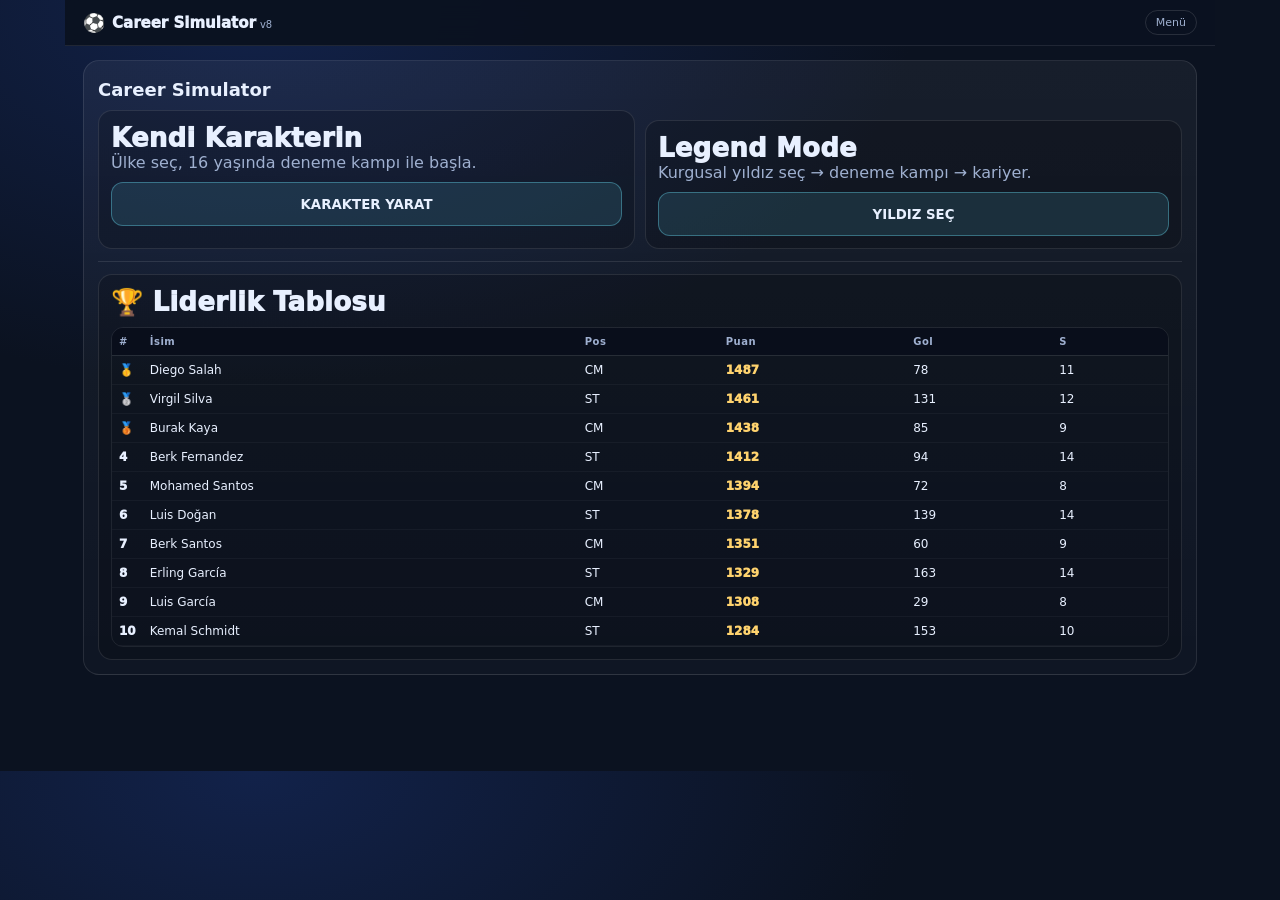
==== index.html @ 49fc375b "Add files via upload" ====
<!doctype html>
<html lang="tr">
<head>
  <meta charset="utf-8" />
  <meta name="viewport" content="width=device-width,initial-scale=1" />
  <title>Career Simulator v8 FULL</title>
  <link rel="stylesheet" href="style.css" />
</head>
<body>

<!-- GOAL REVEAL OVERLAY -->
<div id="goalRevealOverlay" class="goalRevealOverlay" style="display:none">
  <div class="goalRevealCard" id="goalRevealCard">
    <div class="goalRevealType" id="goalRevealType">KULÜP HEDEFİ</div>
    <div class="goalRevealLabel" id="goalRevealLabel">-</div>
    <div class="goalRevealResult" id="goalRevealResult">-</div>
    <div class="goalRevealOutcome" id="goalRevealOutcome"></div>
    <button class="btn good full" id="btnGoalNext">DEVAM →</button>
  </div>
</div>

<!-- ACHIEVEMENT OVERLAY -->
<div id="achOverlay" class="achOverlay" style="display:none">
  <div class="achCard achBorder-gold" id="achCard">
    <span class="achBadge" id="achBadge">🏆</span>
    <div class="achUnlocked">✦ BAŞARIM AÇILDI ✦</div>
    <div class="achName" id="achName">-</div>
    <div class="achDesc" id="achDesc">-</div>
    <button class="btn good full" id="btnAchNext">DEVAM →</button>
  </div>
</div>

<div id="loader" class="overlay hidden" aria-hidden="true">
  <div class="overlayCard">
    <div class="ball">⚽</div>
    <div class="overlayText" id="loaderText">Simüle ediliyor…</div>
    <div class="overlaySub" id="loaderSub">Lütfen bekle…</div>
  </div>
</div>

<div id="modalWrap" class="modalWrap">
  <div class="modal">
    <div class="row" style="justify-content:space-between">
      <div class="modalTitle" id="modalTitle">KART</div>
      <div class="tag" id="modalStep">1/3</div>
    </div>
    <div class="modalDesc" id="modalDesc">...</div>
    <div class="modalOutcome" id="modalOutcome">Kartı çevir…</div>
    <div class="hr"></div>
    <div class="row" style="justify-content:flex-end">
      <button class="btn secondary" id="btnReveal">KARTI ÇEVİR</button>
      <button class="btn good hidden" id="btnNext">DEVAM</button>
    </div>
    <div class="foot" id="modalFoot">Tryout</div>
  </div>
</div>

<div class="wrap">
  <div class="sticky-header">
    <div class="sh-row1">
      <div class="sh-brand">
        <span class="sh-ball">⚽</span>
        <span class="sh-title">Career Simulator<span class="sh-ver">v8</span></span>
      </div>
      <div class="sh-state" id="pillState">Menü</div>
    </div>
    <div class="sh-player" id="shPlayer">
      <div class="sh-stat"><span class="sh-k">Yaş</span><span class="sh-v" id="shAge">-</span></div>
      <div class="sh-sep"></div>
      <div class="sh-stat"><span class="sh-k">Rating</span><span class="sh-v" id="shRating">-</span></div>
      <div class="sh-sep"></div>
      <div class="sh-stat"><span class="sh-k">Rep</span><span class="sh-v" id="shRep">-</span></div>
      <div class="sh-sep"></div>
      <div class="sh-stat"><span class="sh-k">Sezon</span><span class="sh-v" id="shSeason">-</span></div>
      <div class="sh-sep"></div>
      <div class="sh-stat"><span class="sh-k">📱</span><span class="sh-v" id="shFollowers">-</span></div>
    </div>
  </div>

  <!-- MENU -->
  <div id="screenMain" class="panel">
    <h2>Career Simulator</h2>

    <div id="continueWrap" class="continue-btn-wrap hidden">
      <button class="btn good full" id="btnContinue">▶ Kariyere Devam Et</button>
      <div class="foot" id="continueInfo" style="margin-top:6px;text-align:center">—</div>
      <div class="hr"></div>
    </div>

    <div class="two">
      <div class="card">
        <div class="big">Kendi Karakterin</div>
        <div class="muted">Ülke seç, 16 yaşında deneme kampı ile başla.</div>
        <div style="margin-top:10px">
          <button class="btn full" id="btnGoCustom">KARAKTER YARAT</button>
        </div>
      </div>
      <div class="card">
        <div class="big">Legend Mode</div>
        <div class="muted">Kurgusal yıldız seç → deneme kampı → kariyer.</div>
        <div style="margin-top:10px">
          <button class="btn full" id="btnGoLegend">YILDIZ SEÇ</button>
        </div>
      </div>
    </div>

    <div class="hr"></div>
    <div class="card">
      <div class="big" style="margin-bottom:10px">🏆 Liderlik Tablosu</div>
      <div class="lb-wrap">
        <table class="lb-tbl">
          <thead><tr>
            <th>#</th><th>İsim</th><th>Pos</th><th>Puan</th><th>Gol</th><th>S</th>
          </tr></thead>
          <tbody id="lbBody"></tbody>
        </table>
      </div>
    </div>
  </div>

  <!-- CUSTOM CREATE -->
  <div id="screenCustom" class="panel hidden">
    <h2>Kendi Karakterini Yarat</h2>
    <div class="two">
      <div>
        <label>İsim (opsiyonel)</label>
        <input id="inpName" placeholder="Örn: Korhan" />
      </div>
      <div>
        <label>Pozisyon</label>
        <select id="selPos">
          <option value="ST">ST (Forvet)</option>
          <option value="CM">CM (Orta saha)</option>
        </select>
      </div>
    </div>

    <label>Ülke</label>
    <select id="selNation"></select>

    <div class="hr"></div>
    <div class="row">
      <button class="btn secondary" id="btnBackFromCustom">← Menü</button>
      <button class="btn good" id="btnStartCustom">Deneme Kampına Gir</button>
    </div>
  </div>

  <!-- LEGEND SELECT -->
  <div id="screenLegend" class="panel hidden">
    <h2>Legend Mode</h2>
    <div class="muted">Gerçek isim yok. Tamamen kurgusal.</div>
    <div class="hr"></div>
    <div class="two">
      <div class="card" id="legendList"></div>
      <div class="card">
        <div class="big" id="legendName">Seçim yok</div>
        <div class="muted" id="legendMeta">Bir oyuncu seç.</div>
        <div class="hr"></div>
        <div class="kvs" id="legendKvs"></div>
        <div class="hr"></div>
        <button class="btn good full" id="btnStartLegend" disabled>Deneme Kampına Gir</button>
        <button class="btn secondary full" id="btnBackFromLegend" style="margin-top:8px">← Menü</button>
      </div>
    </div>
  </div>

  <!-- GAME HUB -->
  <div id="screenGame" class="screen-game hidden">

    <div class="tab-bar">
      <button class="tab-btn active" data-tab="tabStats">📊 Durum</button>
      <button class="tab-btn" data-tab="tabOffers">📋 Teklifler</button>
      <button class="tab-btn" data-tab="tabAch">🏆 Başarım</button>
      <button class="tab-btn" data-tab="tabLig">⚽ Lig</button>
    </div>

    <!-- TAB: Stats -->
    <div id="tabStats" class="tab-content active">
      <div class="panel">
        <div class="kvs">
          <div class="kv"><div class="k">Oyuncu</div><div class="v" id="vName">-</div></div>
          <div class="kv"><div class="k">Ülke / Pozisyon</div><div class="v" id="vNationPos">-</div></div>
          <div class="kv"><div class="k">Yaş / Sezon</div><div class="v" id="vAgeSeason">-</div></div>
          <div class="kv"><div class="k">Kulüp</div><div class="v" id="vClub">-</div></div>
          <div class="kv"><div class="k">Lig Seviyesi</div><div class="v" id="vDivision">-</div></div>
          <div class="kv">
            <div class="k">Rating</div>
            <div class="v"><span id="vRating">-</span><span class="kv-delta" id="dRating"></span></div>
            <div class="prog-wrap"><div class="prog-track"><div class="prog-fill f-rating" id="barRating"></div></div></div>
          </div>
          <div class="kv">
            <div class="k">Rep</div>
            <div class="v"><span id="vRep">-</span><span class="kv-delta" id="dRep"></span></div>
            <div class="prog-wrap"><div class="prog-track"><div class="prog-fill f-rep" id="barRep"></div></div></div>
          </div>
          <div class="kv"><div class="k">Followers</div><div class="v" id="vFollowers">-</div></div>
          <div class="kv"><div class="k">Market / Maaş</div><div class="v" id="vValueWage">-</div></div>
          <div class="kv"><div class="k">Sözleşme</div><div class="v" id="vContract">-</div></div>
          <div class="kv"><div class="k">Hedefler</div><div class="v" id="vGoalsText">-</div></div>
        </div>
        <div class="hr"></div>
        <div class="kvs">
          <div class="kv"><div class="k">Toplam Gol</div><div class="v" id="vGoals">0</div></div>
          <div class="kv"><div class="k">Toplam Asist</div><div class="v" id="vAssists">0</div></div>
          <div class="kv"><div class="k">Lig Şamp.</div><div class="v" id="vLeagueTitles">0</div></div>
          <div class="kv"><div class="k">Kıta Kupası</div><div class="v" id="vIntlTitles">0</div></div>
        </div>
        <div class="hr"></div>
        <div class="row">
          <button class="btn secondary" id="btnSummary">Kariyer Özeti</button>
          <button class="btn danger" id="btnReset">Sıfırla</button>
        </div>
        <div class="foot" id="hubFoot">—</div>
      </div>
    </div>

    <!-- TAB: Offers -->
    <div id="tabOffers" class="tab-content">
      <div class="panel">
        <div class="muted" id="offerSubtitle">-</div>
        <div class="hr"></div>
        <div id="offerList"></div>
      </div>
    </div>

    <!-- TAB: Başarımlar -->
    <div id="tabAch" class="tab-content">
      <div class="panel">
        <div class="muted" style="margin-bottom:10px">Açılan başarımlar renkli, kilitliler soluk görünür.</div>
        <div class="ach-grid" id="achGrid"></div>
      </div>
    </div>

    <!-- TAB: Lig Tablosu -->
    <div id="tabLig" class="tab-content">
      <div class="muted" id="ligTabMeta" style="margin-bottom:10px">Henüz sezon oynanmadı.</div>
      <div class="league-tbl-wrap" id="ligTabWrap" style="display:none">
        <table class="league-tbl"><thead><tr>
          <th class="pos-num">#</th><th>Takım</th><th class="pts">Puan</th><th class="str">Güç</th>
        </tr></thead>
        <tbody id="ligTabBody"></tbody>
        </table>
      </div>
      <div class="lig-legend" id="ligLegend" style="display:none">
        <span>🏆 Şampiyon</span><span>⬇ Küme düştü</span><span style="color:var(--accent)">▶ Sen</span>
      </div>
    </div>

    <!-- Fixed play bar -->
    <div class="play-bar">
      <div class="foot" id="hint">Teklif seçmeden sezon oynayamazsın.</div>
      <button class="btn good full" id="btnPlaySeason" disabled>▶ PLAY SEASON</button>
    </div>
  </div>

  <!-- RESULTS -->
  <div id="screenResults" class="panel hidden">
    <h2>Sezon Sonuçları</h2>
    <div class="muted" id="resHeader">-</div>
    <div class="hr"></div>

    <div class="tab-bar">
      <button class="tab-btn active" data-res-tab="resTabOzet">📊 Özet</button>
      <button class="tab-btn" data-res-tab="resTabDetay">📈 Detay</button>
      <button class="tab-btn" data-res-tab="resTabSosyal">📣 Sosyal</button>
    </div>

    <!-- TAB: Özet -->
    <div id="resTabOzet" class="tab-content active">
      <div id="rLeagueEventBanner" class="hidden card" style="text-align:center;font-size:18px;font-weight:950;padding:16px;margin-bottom:12px;"></div>
      <div class="kvs">
        <div class="kv"><div class="k">Kulüp / Güç</div><div class="v" id="rClub">-</div></div>
        <div class="kv"><div class="k">Lig</div><div class="v" id="rDivision">-</div></div>
        <div class="kv"><div class="k">Lig Bitişi</div><div class="v" id="rLeagueFinish">-</div></div>
        <div class="kv"><div class="k">Maç</div><div class="v" id="rMatches">-</div></div>
        <div class="kv"><div class="k">Gol / Lig Sırası</div><div class="v" id="rGoalsRank">-</div></div>
        <div class="kv"><div class="k">Asist / Lig Sırası</div><div class="v" id="rAssistsRank">-</div></div>
        <div class="kv"><div class="k">Kulüp Hedefi</div><div class="v" id="rClubGoal">-</div></div>
        <div class="kv"><div class="k">Kişisel Hedef</div><div class="v" id="rPersonalGoal">-</div></div>
      </div>
      <div class="hr"></div>
      <div class="kvs">
        <div class="kv"><div class="k">Rating Δ</div><div class="v" id="rRatingDelta">-</div></div>
        <div class="kv"><div class="k">Rep Δ</div><div class="v" id="rRepDelta">-</div></div>
      </div>
    </div>

    <!-- TAB: Detay -->
    <div id="resTabDetay" class="tab-content">
      <div class="kvs">
        <div class="kv"><div class="k">PerfScore</div><div class="v" id="rPerf">-</div></div>
        <div class="kv"><div class="k">Sezon Tipi</div><div class="v" id="rSeasonFlavor">-</div></div>
        <div class="kv"><div class="k">Followers Δ</div><div class="v" id="rFollowers">-</div></div>
        <div class="kv"><div class="k">Value Δ</div><div class="v" id="rValue">-</div></div>
        <div class="kv"><div class="k">Sezon Kazanç</div><div class="v" id="rCash">-</div></div>
        <div class="kv"><div class="k">Kritik Sezon</div><div class="v" id="rCritical">-</div></div>
        <div class="kv"><div class="k">Lig Olayı</div><div class="v" id="rLeagueEvent">-</div></div>
        <div class="kv"><div class="k">Rating Δ / Rep Δ</div><div class="v" id="rRatingRep">-</div></div>
        <div class="kv" style="grid-column:1/-1"><div class="k">Zar Olayları</div><div class="v" id="rDiceSummary">-</div></div>
        <div class="kv" style="grid-column:1/-1"><div class="k">Legendary Growth</div><div class="v" id="rLegendary">-</div></div>
      </div>
    </div>

    <!-- TAB: Sosyal -->
    <div id="resTabSosyal" class="tab-content">
      <div class="card">
        <div class="log" id="rTweets" style="font-size:13px;line-height:1.55;"></div>
      </div>
      <div class="hr"></div>
      <div class="card">
        <div class="log" id="rEvent" style="font-size:14px;line-height:1.65;color:rgba(232,240,255,.92);"></div>
      </div>
    </div>

    <div class="hr"></div>
    <div class="row">
      <button class="btn secondary" id="btnLeagueTable">Lig Tablosu</button>
      <button class="btn good" id="btnNextSeason">NEXT SEASON</button>
    </div>
  </div>

  <!-- SUMMARY -->
  <div id="screenSummary" class="panel hidden">

    <div class="retire-hero">
      <div class="retire-badge" id="sHeroBadge">🎖️</div>
      <div class="retire-title" id="sHeroTier">-</div>
      <div class="retire-name" id="sHeroName">-</div>
      <div class="retire-meta" id="sHeroMeta">-</div>
    </div>

    <div class="hr"></div>

    <div class="tab-bar">
      <button class="tab-btn active" data-sum-tab="sumTabKariyer">🏆 Kariyer</button>
      <button class="tab-btn" data-sum-tab="sumTabGecmis">📅 Geçmiş</button>
      <button class="tab-btn" data-sum-tab="sumTabBas">🎖️ Başarımlar</button>
    </div>

    <!-- TAB: Kariyer -->
    <div id="sumTabKariyer" class="tab-content active">
      <div class="stat-big" id="sumStatBig">
        <div class="stat-big-item anim-fiu" style="animation-delay:.05s">
          <div class="sbk">Toplam Gol</div><div class="sbv" id="sGoals">-</div>
        </div>
        <div class="stat-big-item anim-fiu" style="animation-delay:.10s">
          <div class="sbk">Toplam Asist</div><div class="sbv" id="sAssists">-</div>
        </div>
        <div class="stat-big-item anim-fiu" style="animation-delay:.15s">
          <div class="sbk">Lig Şamp.</div><div class="sbv" id="sLeague">-</div>
        </div>
        <div class="stat-big-item anim-fiu" style="animation-delay:.20s">
          <div class="sbk">Kıta Kupası</div><div class="sbv" id="sIntl">-</div>
        </div>
        <div class="stat-big-item anim-fiu" style="animation-delay:.25s">
          <div class="sbk">Emekli Rating</div><div class="sbv" id="sRetireRating">-</div>
        </div>
        <div class="stat-big-item anim-fiu" style="animation-delay:.28s">
          <div class="sbk">Peak Rating</div><div class="sbv" id="sPeakRating">-</div>
        </div>
        <div class="stat-big-item anim-fiu" style="animation-delay:.30s">
          <div class="sbk">Rep</div><div class="sbv" id="sRep">-</div>
        </div>
        <div class="stat-big-item anim-fiu" style="animation-delay:.35s">
          <div class="sbk">Toplam Kazanç</div><div class="sbv" id="sCash">-</div>
        </div>
        <div class="stat-big-item anim-fiu" style="animation-delay:.40s">
          <div class="sbk">Kariyer Puanı</div><div class="sbv" id="sScore">-</div>
        </div>
        <div class="stat-big-item anim-fiu" style="animation-delay:.45s">
          <div class="sbk">Peak Followers</div><div class="sbv" id="sPeakFollowers">-</div>
        </div>
        <div class="stat-big-item anim-fiu" style="animation-delay:.50s">
          <div class="sbk">En Yüksek Market</div><div class="sbv" id="sPeakValue">-</div>
        </div>
      </div>
      <div class="hr"></div>
      <div class="kvs">
        <div class="kv" style="grid-column:1/-1">
          <div class="k">Followers</div><div class="v" id="sFollowers">-</div>
        </div>
      </div>
    </div>

    <!-- TAB: Geçmiş -->
    <div id="sumTabGecmis" class="tab-content">
      <div class="card" style="margin-top:8px">
        <div class="big">En İyi Sezon</div>
        <div class="log" id="sBestSeason">-</div>
      </div>
      <div class="hr"></div>
      <div class="card">
        <div class="big">Kulüp Geçmişi</div>
        <div class="log" id="sClubHistory">-</div>
      </div>
      <div class="hr"></div>
      <div class="card">
        <div class="big">Hafıza</div>
        <div class="log" id="sMemory">-</div>
      </div>
    </div>

    <!-- TAB: Başarımlar -->
    <div id="sumTabBas" class="tab-content">
      <div class="ach-grid" id="sumAchGrid" style="margin-top:8px"></div>
    </div>

    <div class="hr"></div>
    <div class="row">
      <button class="btn danger" id="btnReset2">Yeni Kariyer</button>
    </div>
    <div class="foot">Not: Kulüp/oyuncu isimleri kurgusaldır.</div>
  </div>
</div>

<!-- Audio -->
<audio id="sndBgm"     src="audio/bgm.mp3"     loop preload="auto"></audio>
<audio id="sndClick"   src="audio/click.mp3"   preload="auto"></audio>
<audio id="sndClick2"  src="audio/click2.mp3"  preload="auto"></audio>
<audio id="sndSuccess" src="audio/success.mp3" preload="auto"></audio>
<audio id="sndReward"  src="audio/reward.mp3"  preload="auto"></audio>
<audio id="sndFail"    src="audio/fail.mp3"    preload="auto"></audio>
<audio id="sndWhoosh"  src="audio/whoosh.mp3"  preload="auto"></audio>

<script src="game.js"></script>
</body>
</html>
---- style.css ----
:root { --bg:#0b1220; --muted:#9fb0d0; --text:#e8f0ff; --accent:#6ee7ff; --good:#6cff8a; --bad:#ff6b6b; --warn:#ffd36e; }
*{ box-sizing:border-box; font-family: system-ui, -apple-system, Segoe UI, Roboto, Arial, sans-serif; }
body{ margin:0; background:radial-gradient(1200px 700px at 20% 0%, #12224a 0%, var(--bg) 55%); color:var(--text); }
.wrap{ max-width:1150px; margin:0 auto; padding:18px; }
.topbar{ display:flex; gap:12px; align-items:center; justify-content:space-between; margin-bottom:14px; }
.brand{ font-weight:950; letter-spacing:.2px; }
.pill{ font-size:12px; color:var(--muted); border:1px solid rgba(255,255,255,.12); padding:6px 10px; border-radius:999px; }
.grid{ display:grid; grid-template-columns: 1.15fr .85fr; gap:14px; }
@media (max-width: 980px){ .grid{ grid-template-columns:1fr; } }
.panel{ background:linear-gradient(180deg, rgba(255,255,255,.05), rgba(255,255,255,.02)); border:1px solid rgba(255,255,255,.10); border-radius:16px; padding:14px; }
.panel h2{ margin:4px 0 10px; font-size:18px; }
.muted{ color:var(--muted); }
.row{ display:flex; gap:10px; flex-wrap:wrap; align-items:center; }
.btn{
  background:rgba(110,231,255,.12);
  border:1px solid rgba(110,231,255,.35);
  color:var(--text);
  padding:10px 12px;
  border-radius:12px;
  cursor:pointer;
  font-weight:900;
}
.btn:hover{ filter:brightness(1.08); }
.btn.secondary{ background:rgba(255,255,255,.06); border-color:rgba(255,255,255,.14); font-weight:800; }
.btn.danger{ background:rgba(255,107,107,.12); border-color:rgba(255,107,107,.35); }
.btn.good{ background:rgba(108,255,138,.10); border-color:rgba(108,255,138,.28); }
.btn.warn{ background:rgba(255,211,110,.10); border-color:rgba(255,211,110,.28); }
.btn:disabled{ opacity:.45; cursor:not-allowed; }
.btn.full{ width:100%; justify-content:center; display:flex; }
.card{ background:rgba(0,0,0,.18); border:1px solid rgba(255,255,255,.10); border-radius:14px; padding:12px; }
.card + .card{ margin-top:10px; }
.kvs{ display:grid; grid-template-columns:1fr 1fr; gap:10px; }
@media (max-width:720px){ .kvs{ grid-template-columns:1fr; } }
.kv{ background:rgba(255,255,255,.04); border:1px solid rgba(255,255,255,.08); border-radius:12px; padding:10px; }
.kv .k{ font-size:12px; color:var(--muted); }
.kv .v{ font-size:16px; font-weight:950; margin-top:2px; }
.big{ font-size:26px; font-weight:950; letter-spacing:.2px; }
.tag{ display:inline-flex; align-items:center; gap:6px; padding:4px 9px; border-radius:999px; border:1px solid rgba(255,255,255,.12); color:var(--muted); font-size:12px; }
.tag.good{ border-color:rgba(108,255,138,.35); color:rgba(108,255,138,.95); }
.tag.bad{ border-color:rgba(255,107,107,.35); color:rgba(255,107,107,.95); }
.tag.warn{ border-color:rgba(255,211,110,.35); color:rgba(255,211,110,.95); }
.hr{ height:1px; background:rgba(255,255,255,.10); margin:12px 0; }
.foot{ margin-top:12px; font-size:12px; color:rgba(159,176,208,.92); line-height:1.35; }
select,input{ width:100%; padding:10px 12px; border-radius:12px; border:1px solid rgba(255,255,255,.12); background:rgba(0,0,0,.20); color:var(--text); }
label{ display:block; font-size:12px; color:var(--muted); margin:10px 0 6px; }
.hidden{ display:none !important; }
.two{ display:grid; grid-template-columns:1fr 1fr; gap:10px; }
@media (max-width:800px){ .two{ grid-template-columns:1fr; } }

/* ── Mobile-first rework ── */
.screen-game{ display:block; }
.tab-bar{
  display:flex;
  margin-bottom:14px;
  border-radius:14px;
  overflow:hidden;
  border:1px solid rgba(255,255,255,.10);
  background:rgba(0,0,0,.20);
}
#screenGame > .tab-bar{
  position:sticky;
  top:var(--sh-h, 84px);
  z-index:40;
  background:rgba(11,18,32,.97);
  backdrop-filter:blur(8px);
  -webkit-backdrop-filter:blur(8px);
  border-radius:0;
  border-left:none;
  border-right:none;
  border-top:none;
  margin:0 -18px 14px;
  padding:0 18px;
}
.tab-btn{
  flex:1;
  padding:14px 8px;
  background:transparent;
  border:none;
  border-right:1px solid rgba(255,255,255,.10);
  color:var(--muted);
  cursor:pointer;
  font-size:14px;
  font-weight:900;
  letter-spacing:.2px;
  transition:background .15s, color .15s;
}
.tab-btn:last-child{ border-right:none; }
.tab-btn.active{ background:rgba(110,231,255,.14); color:var(--accent); }
.tab-content{ display:none; }
.tab-content.active{ display:block; }
.play-bar{
  position:fixed;
  bottom:0; left:0; right:0;
  padding:10px 18px 16px;
  background:rgba(11,18,32,.96);
  backdrop-filter:blur(10px);
  -webkit-backdrop-filter:blur(10px);
  border-top:1px solid rgba(255,255,255,.12);
  z-index:100;
}
.wrap{ padding-bottom:96px; }
.btn{ min-height:44px; display:inline-flex; align-items:center; justify-content:center; }
select,input{ min-height:44px; }
.log{ white-space:pre-line; font-size:13px; color:rgba(232,240,255,.92); line-height:1.35; }

.overlay{
  position:fixed; inset:0;
  background:rgba(6,10,20,.74);
  backdrop-filter: blur(6px);
  display:flex; align-items:center; justify-content:center;
  z-index:9999;
}
.overlayCard{
  background:rgba(0,0,0,.30);
  border:1px solid rgba(255,255,255,.12);
  border-radius:16px;
  padding:18px 18px 16px;
  width:min(520px, 92vw);
  text-align:center;
}
.ball{
  font-size:56px;
  display:inline-block;
  animation: spin 0.9s linear infinite;
}
@keyframes spin { from{ transform:rotate(0deg);} to{ transform:rotate(360deg);} }
.overlayText{ margin-top:10px; color:rgba(232,240,255,.92); font-weight:950; letter-spacing:.2px; }
.overlaySub{ margin-top:6px; color:rgba(159,176,208,.95); font-size:12px; line-height:1.35; }

.modalWrap{
  position:fixed; inset:0;
  display:none;
  align-items:center; justify-content:center;
  background:rgba(0,0,0,.66);
  z-index:9998;
}
.modal{
  width:min(680px, 92vw);
  background:rgba(10,14,28,.92);
  border:1px solid rgba(255,255,255,.14);
  border-radius:16px;
  padding:14px;
}
.modalTitle{ font-size:18px; font-weight:950; }
.modalDesc{ margin-top:6px; color:rgba(159,176,208,.96); line-height:1.4; }
.modalOutcome{
  margin-top:12px;
  padding:10px;
  border-radius:12px;
  border:1px solid rgba(255,255,255,.10);
  background:rgba(255,255,255,.05);
  white-space:pre-line;
}
/* ── Sticky header ── */
.sticky-header{
  position:sticky; top:0; z-index:50;
  background:rgba(11,18,32,.97);
  backdrop-filter:blur(12px); -webkit-backdrop-filter:blur(12px);
  border-bottom:1px solid rgba(255,255,255,.09);
  margin:-18px -18px 14px; padding:10px 18px 0;
}
.sh-row1{ display:flex; align-items:center; justify-content:space-between; padding-bottom:10px; }
.sh-brand{ display:flex; align-items:center; gap:7px; }
.sh-ball{ font-size:18px; }
.sh-title{ font-weight:950; font-size:15px; }
.sh-ver{ color:var(--muted); font-size:10px; font-weight:400; margin-left:4px; }
.sh-state{ font-size:11px; color:var(--muted); border:1px solid rgba(255,255,255,.12); padding:5px 10px; border-radius:999px; max-width:160px; overflow:hidden; text-overflow:ellipsis; white-space:nowrap; }
.sh-player{
  display:none; gap:0; padding:8px 0 10px;
  border-top:1px solid rgba(255,255,255,.07);
}
.sh-player.on{ display:flex; }
.sh-stat{ flex:1; text-align:center; }
.sh-k{ display:block; font-size:9px; color:var(--muted); text-transform:uppercase; letter-spacing:.07em; }
.sh-v{ display:block; font-size:14px; font-weight:950; margin-top:1px; }
.sh-sep{ width:1px; background:rgba(255,255,255,.09); margin:2px 0; }

/* ── Achievement grid (hub tab) ── */
.ach-grid{ display:grid; grid-template-columns:repeat(3,1fr); gap:8px; }
@media(max-width:540px){ .ach-grid{ grid-template-columns:repeat(2,1fr); } }
.ach-item{ border-radius:12px; border:1px solid rgba(255,255,255,.09); padding:10px 6px 8px; text-align:center; transition:.2s; }
.ach-item.earned{ border-color:rgba(255,211,110,.40); background:rgba(255,211,110,.07); }
.ach-item.locked{ opacity:.28; filter:grayscale(1); }
.ach-icon2{ font-size:26px; display:block; margin-bottom:3px; }
.ach-nm2{ font-size:11px; font-weight:800; line-height:1.2; }
.ach-desc2{ font-size:10px; color:var(--muted); margin-top:3px; line-height:1.2; }

/* ── League table ── */
.league-tbl{ width:100%; border-collapse:collapse; font-size:13px; }
.league-tbl thead tr{ position:sticky; top:0; background:rgba(10,14,28,.98); }
.league-tbl th{ padding:9px 8px; text-align:left; border-bottom:2px solid rgba(255,255,255,.10); color:var(--muted); font-size:11px; font-weight:700; letter-spacing:.05em; }
.league-tbl td{ padding:8px 8px; border-bottom:1px solid rgba(255,255,255,.05); vertical-align:middle; }
.league-tbl tr:last-child td{ border-bottom:none; }
.league-tbl tr.me td{ background:rgba(110,231,255,.08); font-weight:700; color:#fff; }
.league-tbl tr.champ td{ background:rgba(255,211,110,.08); }
.league-tbl tr.rel td{ background:rgba(255,107,107,.07); }
.league-tbl tr.me .tbl-name::after{ content:" ▶"; color:var(--accent); font-size:10px; }
.league-tbl .pos-num{ font-weight:950; font-size:13px; width:28px; color:var(--muted); }
.league-tbl tr.me .pos-num{ color:var(--accent); }
.league-tbl tr.champ .pos-num{ color:#ffd36e; }
.league-tbl .tbl-name{ max-width:150px; overflow:hidden; text-overflow:ellipsis; white-space:nowrap; }
.league-tbl .pts{ font-weight:800; color:var(--accent); text-align:right; padding-right:12px; }
.league-tbl .str{ color:var(--muted); font-size:11px; text-align:right; }
.league-tbl-wrap{ overflow:auto; max-height:58vh; border-radius:14px; border:1px solid rgba(255,255,255,.10); background:rgba(0,0,0,.18); }
.lig-legend{ display:flex; gap:14px; margin-top:10px; font-size:11px; color:var(--muted); }

/* ── Summary screen ── */
.retire-hero{ text-align:center; padding:18px 0 10px; }
.retire-title{ font-size:13px; color:var(--warn); text-transform:uppercase; letter-spacing:.12em; }
.retire-name{ font-size:28px; font-weight:950; margin:4px 0; }
.retire-meta{ font-size:13px; color:var(--muted); }
.retire-badge{ font-size:44px; margin:8px 0 4px; }
.stat-big{ display:grid; grid-template-columns:repeat(2,1fr); gap:10px; margin-top:12px; }
@media(max-width:500px){ .stat-big{ grid-template-columns:1fr; } }
.stat-big-item{ background:rgba(255,255,255,.04); border:1px solid rgba(255,255,255,.08); border-radius:14px; padding:14px 12px; text-align:center; }
.stat-big-item .sbk{ font-size:11px; color:var(--muted); margin-bottom:4px; }
.stat-big-item .sbv{ font-size:26px; font-weight:950; }
@keyframes fadeInUp{ from{ opacity:0; transform:translateY(16px); } to{ opacity:1; transform:translateY(0); } }
.anim-fiu{ animation:fadeInUp .45s cubic-bezier(.22,1,.36,1) both; }

/* ── Goal reveal & achievement overlays ── */
@keyframes slideUp   { from{ transform:translateY(48px); opacity:0; } to{ transform:translateY(0); opacity:1; } }
@keyframes popIn     { from{ transform:scale(.65); opacity:0; } to{ transform:scale(1); opacity:1; } }
@keyframes resultPop { 0%{ transform:scale(.8); opacity:0; } 60%{ transform:scale(1.08); } 100%{ transform:scale(1); opacity:1; } }
@keyframes shimmer   { 0%,100%{ opacity:.75; } 50%{ opacity:1; filter:brightness(1.25); } }
@keyframes badgeBounce { 0%{ transform:scale(0) rotate(-15deg); } 60%{ transform:scale(1.2) rotate(4deg); } 80%{ transform:scale(.95); } 100%{ transform:scale(1) rotate(0); } }

.goalRevealOverlay{
  position:fixed; inset:0;
  background:rgba(6,10,22,.88);
  backdrop-filter:blur(8px);
  display:flex; align-items:center; justify-content:center;
  z-index:9997;
}
.goalRevealCard{
  width:min(460px, 90vw);
  background:rgba(10,14,28,.95);
  border:1px solid rgba(255,255,255,.14);
  border-radius:20px;
  padding:28px 22px 22px;
  text-align:center;
  animation: slideUp .38s cubic-bezier(.22,1,.36,1) both;
}
.goalRevealType{ font-size:12px; letter-spacing:.12em; color:var(--muted); text-transform:uppercase; margin-bottom:10px; }
.goalRevealLabel{ font-size:20px; font-weight:950; line-height:1.25; margin-bottom:18px; }
.goalRevealResult{
  font-size:52px; margin-bottom:8px;
  opacity:0;
  transition: opacity .1s;
}
.goalRevealResult.show{ animation: resultPop .45s cubic-bezier(.22,1,.36,1) both; opacity:1; }
.goalRevealOutcome{ font-size:15px; font-weight:700; margin-bottom:22px; min-height:22px; }

.achOverlay{
  position:fixed; inset:0;
  background:rgba(6,10,22,.9);
  backdrop-filter:blur(10px);
  display:flex; align-items:center; justify-content:center;
  z-index:9996;
}
.achCard{
  width:min(400px, 88vw);
  background:rgba(10,14,28,.96);
  border-radius:20px;
  padding:30px 22px 24px;
  text-align:center;
  animation: slideUp .38s cubic-bezier(.22,1,.36,1) both;
}
.achBadge{ font-size:64px; display:block; margin-bottom:4px; animation: badgeBounce .6s .15s cubic-bezier(.22,1,.36,1) both; }
.achUnlocked{ font-size:11px; letter-spacing:.14em; color:var(--warn); text-transform:uppercase; margin-bottom:8px; animation: shimmer 1.4s .5s ease-in-out infinite; }
.achName{ font-size:22px; font-weight:950; margin-bottom:6px; }
.achDesc{ font-size:14px; color:var(--muted); margin-bottom:22px; line-height:1.4; }
.achBorder-gold{ border:1px solid rgba(255,211,110,.45); box-shadow:0 0 28px rgba(255,211,110,.12); }
.achBorder-blue{ border:1px solid rgba(110,231,255,.35); box-shadow:0 0 28px rgba(110,231,255,.10); }
.achBorder-green{ border:1px solid rgba(108,255,138,.35); box-shadow:0 0 28px rgba(108,255,138,.10); }
.achBorder-red{ border:1px solid rgba(255,107,107,.35); }

.prog-wrap{ margin-top:5px; }
.prog-track{ height:6px; border-radius:3px; background:rgba(255,255,255,.10); overflow:hidden; }
.prog-fill{ height:100%; border-radius:3px; width:0%; transition:width .7s cubic-bezier(.4,0,.2,1); }
.prog-fill.f-rating{ background:linear-gradient(90deg,#6ee7ff,#a78bfa); }
.prog-fill.f-rep{ background:linear-gradient(90deg,#6cff8a,#ffd36e); }
.kv-delta{ font-size:11px; font-weight:700; margin-left:6px; }
.kv-delta.pos{ color:var(--good); }
.kv-delta.neg{ color:var(--bad); }

/* ── Leaderboard ── */
.lb-wrap{ overflow:auto; max-height:320px; border-radius:12px; border:1px solid rgba(255,255,255,.08); }
.lb-tbl{ width:100%; border-collapse:collapse; font-size:12px; }
.lb-tbl th{ padding:8px 7px; text-align:left; background:rgba(10,14,28,.95); border-bottom:1px solid rgba(255,255,255,.10); color:var(--muted); font-size:10px; letter-spacing:.05em; position:sticky; top:0; }
.lb-tbl td{ padding:7px 7px; border-bottom:1px solid rgba(255,255,255,.04); }
.lb-tbl tr:last-child td{ border-bottom:none; }
.lb-tbl tr.lb-me td{ background:rgba(110,231,255,.07); font-weight:700; }
.lb-rank{ font-weight:950; width:22px; }
.lb-rank.r1{ color:#FFD700; }
.lb-rank.r2{ color:#C0C0C0; }
.lb-rank.r3{ color:#CD7F32; }
.lb-score{ font-weight:950; color:var(--warn); }
.lb-name{ max-width:110px; overflow:hidden; text-overflow:ellipsis; white-space:nowrap; }
.continue-btn-wrap{ margin-bottom:12px; }
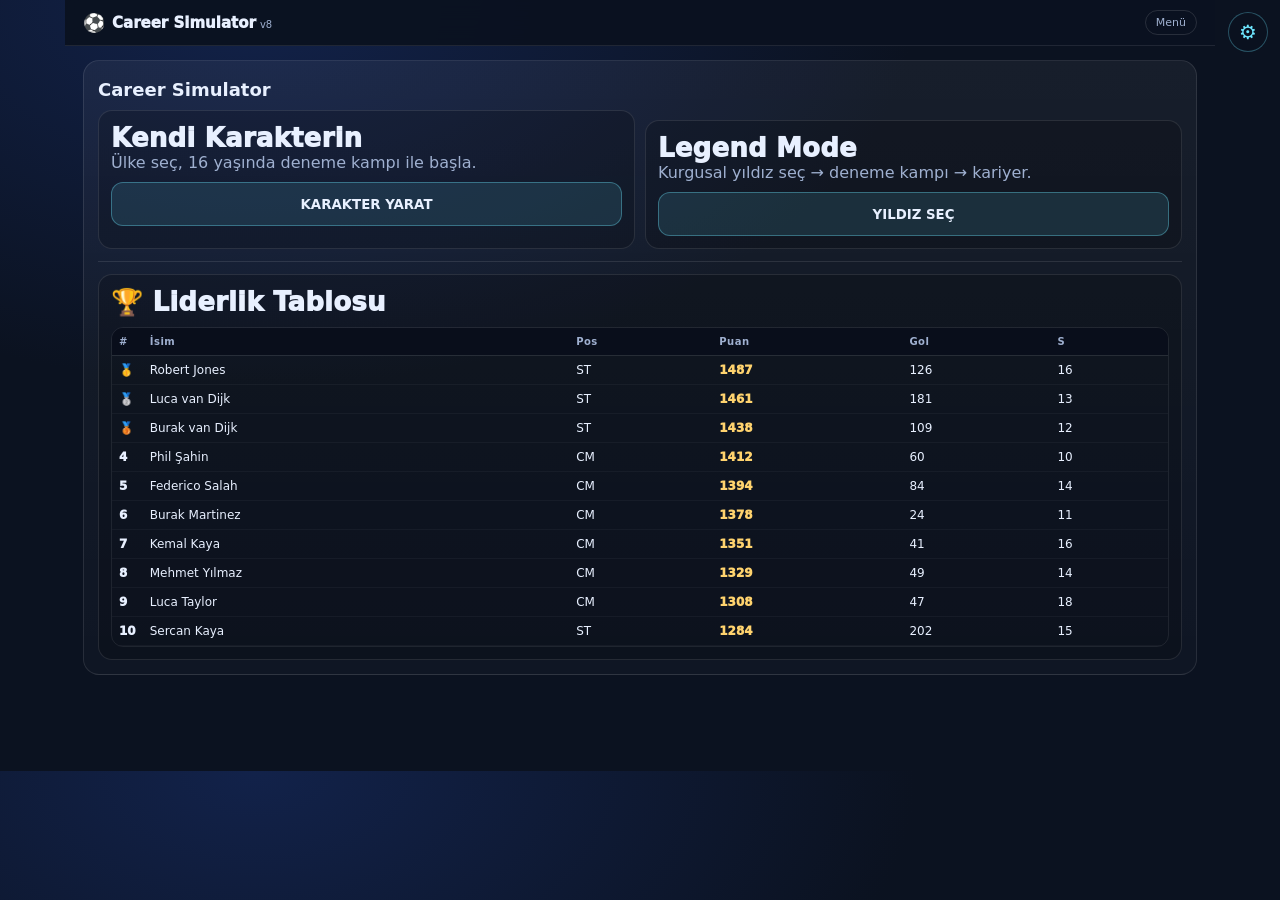
==== commit 11951911: "Add files via upload" ====
--- a/index.html
+++ b/index.html
@@ -297,6 +297,7 @@
         <div class="kv"><div class="k">Lig Olayı</div><div class="v" id="rLeagueEvent">-</div></div>
         <div class="kv"><div class="k">Rating Δ / Rep Δ</div><div class="v" id="rRatingRep">-</div></div>
         <div class="kv" style="grid-column:1/-1"><div class="k">Zar Olayları</div><div class="v" id="rDiceSummary">-</div></div>
+        <div class="kv" style="grid-column:1/-1"><div class="k">Mini Oyun</div><div class="v" id="rMiniGame">-</div></div>
         <div class="kv" style="grid-column:1/-1"><div class="k">Legendary Growth</div><div class="v" id="rLegendary">-</div></div>
       </div>
     </div>
@@ -410,6 +411,36 @@
       <button class="btn danger" id="btnReset2">Yeni Kariyer</button>
     </div>
     <div class="foot">Not: Kulüp/oyuncu isimleri kurgusaldır.</div>
+  </div>
+</div>
+
+<!-- Settings Button & Panel -->
+<button id="settingsBtn" aria-label="Ayarlar">⚙</button>
+<div id="settingsPanel" hidden>
+  <div class="sp-row">
+    <label for="bgmVolSlider">🎵 Müzik Sesi</label>
+    <input type="range" id="bgmVolSlider" min="0" max="100" value="18">
+    <span id="bgmVolVal">18</span>
+  </div>
+  <div class="sp-row">
+    <label for="sfxVolSlider">🔊 Efekt Sesi</label>
+    <input type="range" id="sfxVolSlider" min="0" max="100" value="50">
+    <span id="sfxVolVal">50</span>
+  </div>
+</div>
+
+<!-- Mini-Game Overlay -->
+<div id="mgOverlay">
+  <div class="mg-inner">
+    <div class="mg-header">
+      <div>
+        <div id="mgTitle" class="mg-title"></div>
+        <div id="mgSubtitle" class="mg-subtitle"></div>
+      </div>
+      <button id="mgSkip" class="mg-skip">Atla</button>
+    </div>
+    <canvas id="mgCanvas"></canvas>
+    <div id="mgButtons" class="mg-buttons"></div>
   </div>
 </div>
 
--- a/style.css
+++ b/style.css
@@ -298,3 +298,74 @@
 .lb-score{ font-weight:950; color:var(--warn); }
 .lb-name{ max-width:110px; overflow:hidden; text-overflow:ellipsis; white-space:nowrap; }
 .continue-btn-wrap{ margin-bottom:12px; }
+
+/* ── Mini-Game Overlay ── */
+#mgOverlay{
+  display:none; position:fixed; inset:0; z-index:300;
+  background:rgba(6,10,22,.97);
+  flex-direction:column; align-items:center; justify-content:center;
+}
+.mg-inner{
+  width:100%; max-width:500px; height:100%;
+  display:flex; flex-direction:column;
+}
+.mg-header{
+  display:flex; align-items:flex-start; justify-content:space-between;
+  padding:14px 18px 8px; flex-shrink:0;
+}
+.mg-title{ font-size:19px; font-weight:950; color:#fff; }
+.mg-subtitle{ font-size:12px; color:var(--muted); margin-top:3px; }
+.mg-skip{
+  background:transparent; border:1px solid rgba(255,255,255,.18);
+  color:var(--muted); padding:6px 14px; border-radius:999px;
+  cursor:pointer; font-size:12px; flex-shrink:0; margin-left:12px;
+}
+.mg-skip:hover{ border-color:rgba(255,255,255,.35); color:#fff; }
+#mgCanvas{ width:100%; flex:1; display:block; touch-action:none; }
+.mg-buttons{
+  display:flex; gap:10px; justify-content:center;
+  padding:10px 18px 18px; flex-shrink:0; min-height:64px;
+}
+.mg-btn{
+  flex:1; padding:14px 8px; border-radius:14px;
+  border:2px solid rgba(110,231,255,.3);
+  background:rgba(110,231,255,.08); color:var(--accent);
+  font-size:15px; font-weight:900; cursor:pointer;
+  transition:background .15s, border-color .15s;
+}
+.mg-btn.wide{ flex:2; }
+.mg-btn:hover{ background:rgba(110,231,255,.18); border-color:rgba(110,231,255,.6); }
+.mg-btn:active{ background:rgba(110,231,255,.28); }
+.mg-result-badge{
+  display:inline-block; padding:3px 10px; border-radius:8px;
+  font-size:12px; font-weight:800;
+}
+.mg-result-badge.good{ background:rgba(108,255,138,.15); color:var(--good); }
+.mg-result-badge.bad{ background:rgba(255,107,107,.15); color:var(--bad); }
+
+/* ---- Settings button & panel ---- */
+#settingsBtn{
+  position:fixed; top:12px; right:12px; z-index:10000;
+  width:40px; height:40px; border-radius:50%;
+  background:rgba(11,18,32,.85); backdrop-filter:blur(6px);
+  border:1.5px solid rgba(110,231,255,.3);
+  color:var(--accent); font-size:20px; cursor:pointer;
+  display:flex; align-items:center; justify-content:center;
+  transition:background .15s, border-color .15s;
+}
+#settingsBtn:hover{ background:rgba(110,231,255,.15); border-color:rgba(110,231,255,.6); }
+#settingsPanel{
+  position:fixed; top:58px; right:12px; z-index:9999;
+  background:rgba(11,18,32,.96); backdrop-filter:blur(10px);
+  border:1.5px solid rgba(110,231,255,.25); border-radius:14px;
+  padding:14px 18px; min-width:220px;
+  box-shadow:0 8px 32px rgba(0,0,0,.5);
+}
+#settingsPanel[hidden]{ display:none; }
+.sp-row{
+  display:flex; align-items:center; gap:10px; margin-bottom:10px;
+}
+.sp-row:last-child{ margin-bottom:0; }
+.sp-row label{ flex:0 0 auto; font-size:13px; color:var(--muted); white-space:nowrap; }
+.sp-row input[type=range]{ flex:1; accent-color:var(--accent); cursor:pointer; }
+.sp-row span{ flex:0 0 28px; text-align:right; font-size:13px; color:var(--accent); }
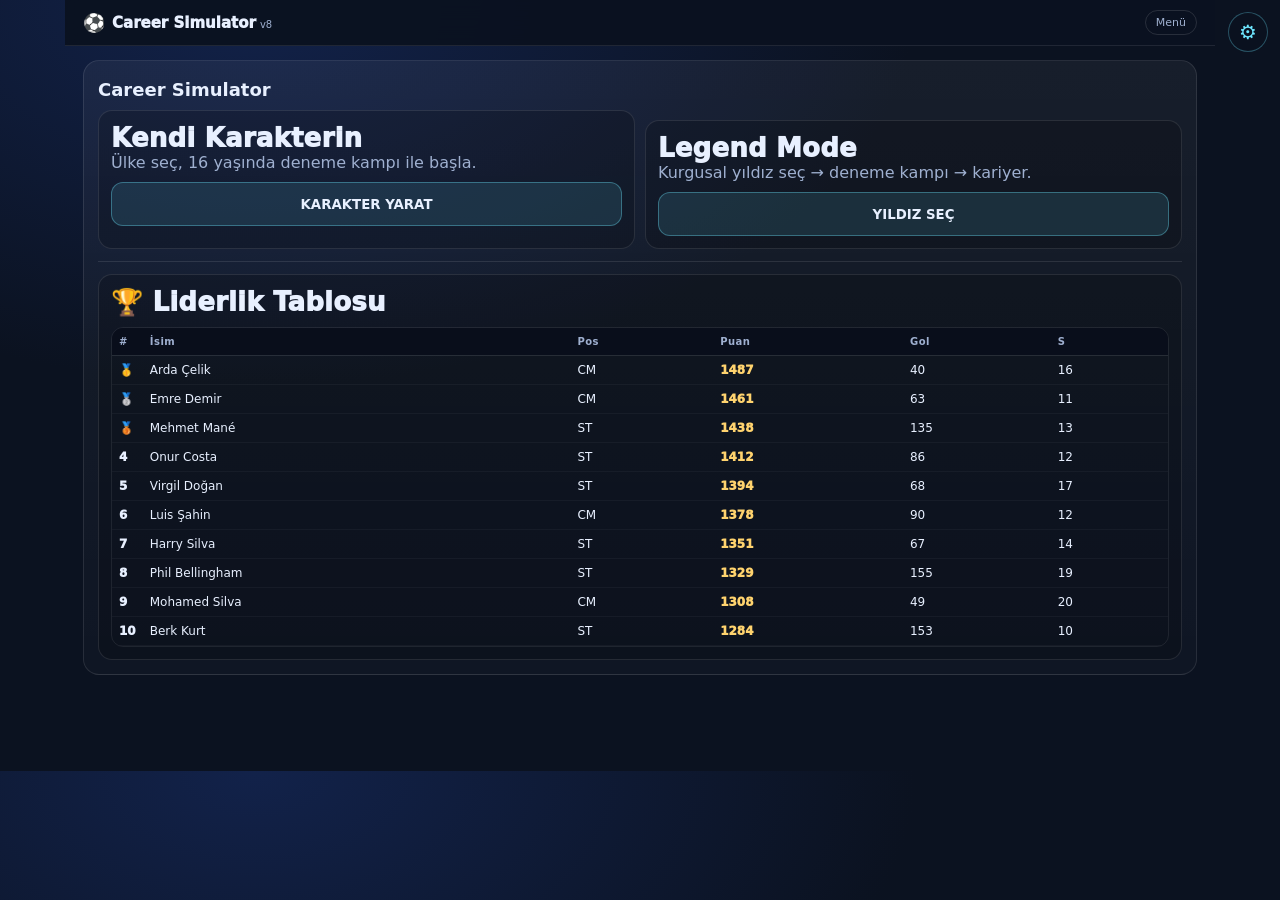
==== commit adb7de5c: "Add files via upload" ====
--- a/index.html
+++ b/index.html
@@ -386,17 +386,17 @@
     <!-- TAB: Geçmiş -->
     <div id="sumTabGecmis" class="tab-content">
       <div class="card" style="margin-top:8px">
-        <div class="big">En İyi Sezon</div>
-        <div class="log" id="sBestSeason">-</div>
-      </div>
-      <div class="hr"></div>
-      <div class="card">
-        <div class="big">Kulüp Geçmişi</div>
-        <div class="log" id="sClubHistory">-</div>
-      </div>
-      <div class="hr"></div>
-      <div class="card">
-        <div class="big">Hafıza</div>
+        <div class="big" style="margin-bottom:10px">⭐ En İyi Sezon</div>
+        <div id="sBestSeason">-</div>
+      </div>
+      <div class="hr"></div>
+      <div>
+        <div class="big" style="margin-bottom:10px">📋 Kulüp Geçmişi</div>
+        <div id="sClubHistory">-</div>
+      </div>
+      <div class="hr"></div>
+      <div class="card">
+        <div class="big" style="margin-bottom:8px">🧠 Hafıza</div>
         <div class="log" id="sMemory">-</div>
       </div>
     </div>
--- a/style.css
+++ b/style.css
@@ -218,6 +218,23 @@
 @keyframes fadeInUp{ from{ opacity:0; transform:translateY(16px); } to{ opacity:1; transform:translateY(0); } }
 .anim-fiu{ animation:fadeInUp .45s cubic-bezier(.22,1,.36,1) both; }
 
+/* ── Best Season card ── */
+.bsc-header{ display:flex; justify-content:space-between; font-size:11px; color:var(--muted); margin-bottom:6px; }
+.bsc-club{ font-size:17px; font-weight:800; margin-bottom:6px; }
+.bsc-league{ font-size:12px; font-weight:400; color:var(--muted); margin-left:4px; }
+.bsc-row{ display:flex; justify-content:space-between; font-size:13px; margin-bottom:4px; }
+.bsc-flavor{ margin-top:6px; font-size:11px; color:var(--muted); }
+
+/* ── Club History cards ── */
+.chc{ background:rgba(255,255,255,.05); border:1px solid rgba(255,255,255,.09); border-radius:12px; padding:11px 13px; margin-bottom:8px; }
+.chc-top{ display:flex; gap:8px; align-items:center; margin-bottom:5px; }
+.chc-s{ font-size:11px; font-weight:700; background:rgba(255,255,255,.1); border-radius:6px; padding:2px 7px; }
+.chc-age{ font-size:11px; color:var(--muted); }
+.chc-div{ margin-left:auto; font-size:11px; color:var(--muted); }
+.chc-club{ font-size:15px; font-weight:700; margin-bottom:5px; }
+.chc-bot{ display:flex; justify-content:space-between; align-items:center; font-size:12px; color:rgba(232,240,255,.8); }
+.chc-role{ font-size:11px; color:var(--muted); margin-left:4px; }
+
 /* ── Goal reveal & achievement overlays ── */
 @keyframes slideUp   { from{ transform:translateY(48px); opacity:0; } to{ transform:translateY(0); opacity:1; } }
 @keyframes popIn     { from{ transform:scale(.65); opacity:0; } to{ transform:scale(1); opacity:1; } }
